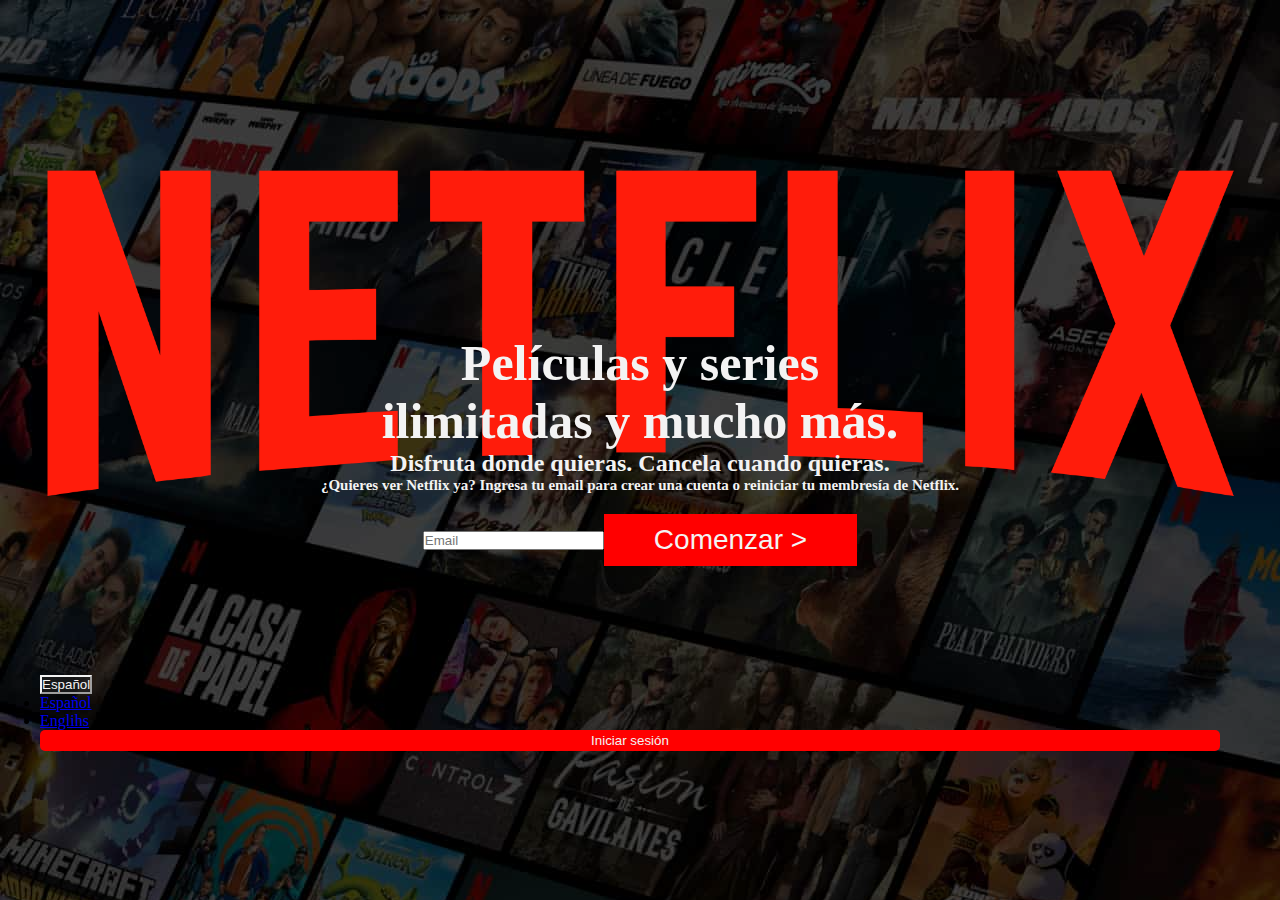
==== src/index.html @ b4f17403 "arreglos del nav y botones header" ====
<!doctype html>
<html lang="es">
  <head>
    <meta charset="utf-8">
    <meta name="viewport" content="width=device-width, initial-scale=1">
    <title>Bootstrap demo</title>
    <link rel="stylesheet" href="/src/style.css ">
    <link href="https://cdn.jsdelivr.net/npm/bootstrap@5.2.0/dist/css/bootstrap.min.css" rel="stylesheet" integrity="sha384-gH2yIJqKdNHPEq0n4Mqa/HGKIhSkIHeL5AyhkYV8i59U5AR6csBvApHHNl/vI1Bx" crossorigin="anonymous">
  </head>
  <body >
    <div class="header">
        <div class="navegador ">
            <nav class="navbar ">
                <div class="container-fluid ">
                  <a class="navbar-brand">
                    <img src="/src/imagenes/Logo-Netflix.png" alt="log netflix">
                  </a>
                  <form class="d-flex" role="search">
                    <div class="dropdown ">
                      <button class="btn dropdown-toggle" type="button" data-bs-toggle="dropdown" aria-expanded="false">
                        Español
                      </button>
                      <ul class="dropdown-menu">
                        <li><a class="dropdown-item" href="#">Español</a></li>
                        <li><a class="dropdown-item" href="#">Englihs</a></li>
                      </ul>
                   
                    </div>
                    <button class=" btn-outline-success " type="submit">Iniciar sesión</button>
                 
                  </form>
                </div>
              </nav>
        </div>
        <div class="header-text flex-1">
          <div class="contenido-banner mt-5">
            <h1>Películas y series <br> ilimitadas y mucho más.</h1>
            <h2>Disfruta donde quieras. Cancela cuando quieras.</h2>
          </div>
          <div class="contenido-form  ">
            <h3>¿Quieres ver Netflix ya? Ingresa tu email para crear una cuenta o reiniciar tu membresía de Netflix.</h3>
            <form class="row row-cols-lg-auto  align-items-center flex-2">
              <div class="  col-12z">
                <label class="visually-hidden" for="inlineFormInputGroupUsername"></label>
                <div class="input-group">
                  <input type="text" class="form-control" id="inlineFormInputGroupUsername" placeholder="Email">
                </div>
              </div>
              <div class="col-12">
                <button type="submit" class="btn-comenzar ">Comenzar ></button>
              </div>
            </form>
          </div>
        </div>
        
    

    </div>
    
  
    <script src="https://cdn.jsdelivr.net/npm/bootstrap@5.2.0/dist/js/bootstrap.bundle.min.js" integrity="sha384-A3rJD856KowSb7dwlZdYEkO39Gagi7vIsF0jrRAoQmDKKtQBHUuLZ9AsSv4jD4Xa" crossorigin="anonymous"></script>
  </body>
</html>
---- src/style.css ----
*{
    margin: 0;
    padding: 0;
    box-sizing: border-box;
}

.header{
    width: 100vw;
    height: 100vh;
    position: relative;
    background-image: url(./imagenes/fondo-netflix.jpg);
    display: flex;
    justify-content: center;
    align-items: center; 
    background-color: rgba(0, 0, 0, 0.692);
    background-blend-mode: color-dodge; 


}

.flex-1{
    display: flex;
    justify-content: center;
    align-items: center;  
    flex-direction: column;
}
.flex-2{
    display: flex;
    justify-content: center;
    align-items: center;  
    flex-direction: row;
}
.header img{
    max-width: 100%;
    height: auto;
    
    
   
}
.navegador{
    position: absolute;
    top: -4px;
    width: 100%;
    padding: 0 40px;
   
}
.navbar-brand{
    width: 130px;
    height: 70px;
    

}
.header-text{
    margin: 0 auto;
    max-width: 950px;
    padding: 75px 0;
    position: relative;
    text-align: center;
    width: 100%;
    z-index: 1;
}
.btn-outline-success{
    width: 100%;
    border: none;
    border-radius: 5px;
}
.contenido-banner h1{
    font-size: 3.125rem;
    color: #f3f3f3;
    width: 700px;

}
.contenido-banner h2{
    font-size: 1.5em;
    color: #f3f3f3;
    width: 700px;

}
.contenido-form  h3{
    width: 700px;
    font-size: 15px;
    max-width: none;
    padding-bottom: 20px;
    color: #f3f3f3;

}
.dropdown .dropdown-toggle{
    margin-right: 30px;
    background-color: rgba(36, 36, 37, 0.582);
    color: #f3f3f3;
    border-color: #f3f3f3;
    border-radius: none;
}
.d-flex{
    margin-right: 20px;
}
.d-flex .btn-outline-success {
    padding: 3px 16px;
    background-color: red;
    color: #f3f3f3;
}
.contenido-form .btn-comenzar{
    color: #f3f3f3;
    padding: 10px 50px;
    background-color: red;
    font-size: 28px;
   
    border: none;
}
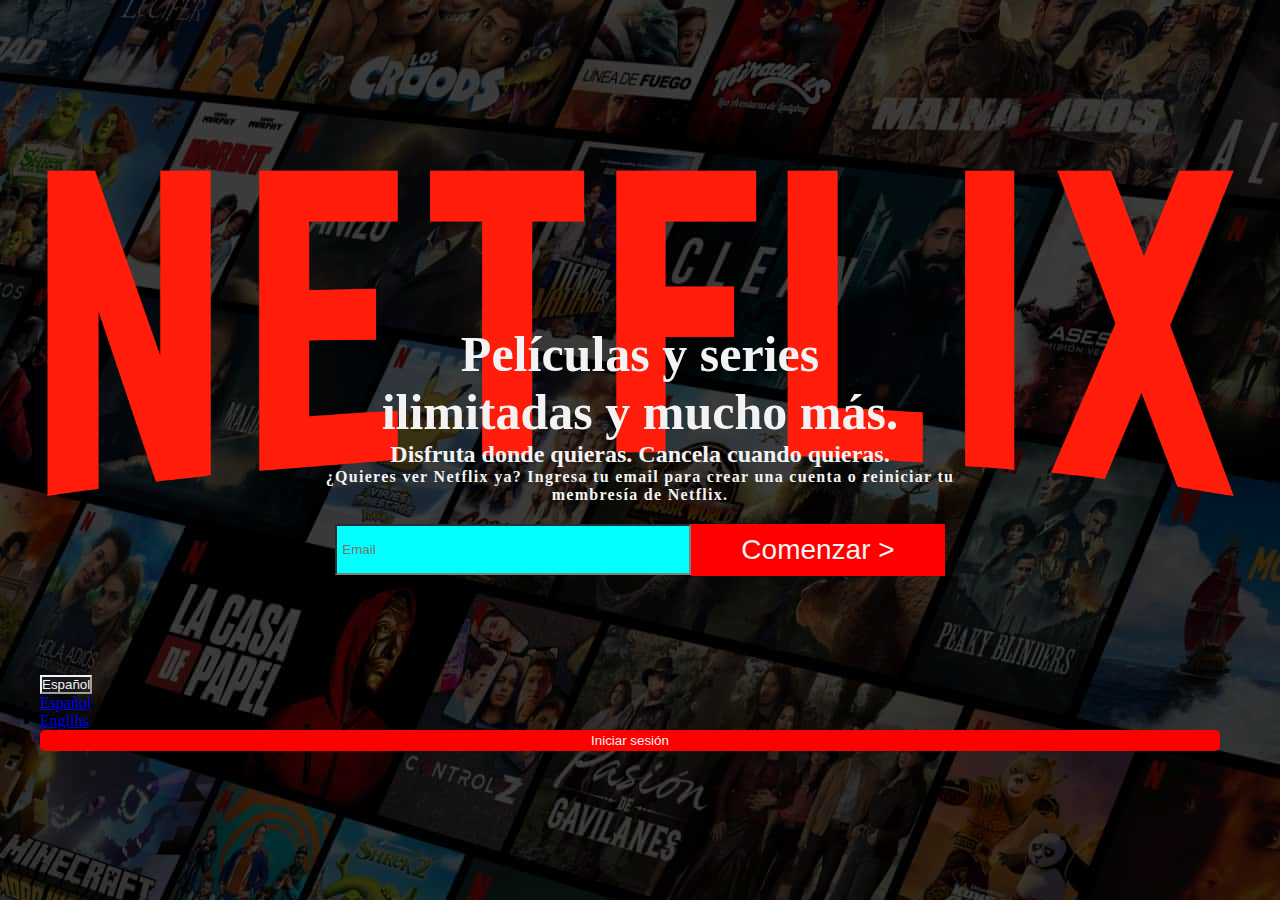
==== commit 809ee410: "arreglos del nav 21/7" ====
--- a/src/index.html
+++ b/src/index.html
@@ -37,9 +37,9 @@
             <h1>Películas y series <br> ilimitadas y mucho más.</h1>
             <h2>Disfruta donde quieras. Cancela cuando quieras.</h2>
           </div>
-          <div class="contenido-form  ">
+          <div class="contenido-form flex-1 ">
             <h3>¿Quieres ver Netflix ya? Ingresa tu email para crear una cuenta o reiniciar tu membresía de Netflix.</h3>
-            <form class="row row-cols-lg-auto  align-items-center flex-2">
+            <form class="row row-1 row-cols-lg-auto  align-items-center flex-2">
               <div class="  col-12z">
                 <label class="visually-hidden" for="inlineFormInputGroupUsername"></label>
                 <div class="input-group">
--- a/src/style.css
+++ b/src/style.css
@@ -67,7 +67,7 @@
 .contenido-banner h1{
     font-size: 3.125rem;
     color: #f3f3f3;
-    width: 700px;
+    width: auto;
 
 }
 .contenido-banner h2{
@@ -77,8 +77,10 @@
 
 }
 .contenido-form  h3{
+    width: 100%;
+    letter-spacing: 1.3px;
     width: 700px;
-    font-size: 15px;
+    font-size: 16px;
     max-width: none;
     padding-bottom: 20px;
     color: #f3f3f3;
@@ -106,4 +108,18 @@
     font-size: 28px;
    
     border: none;
+}
+.input-group .form-control{
+    background-color: aqua;
+    border-color:gray ;
+    border-radius: 0px;
+    padding-left :5px;
+    padding-right : 170px;
+    padding-top: 16px;
+    padding-bottom: 16px;
+    margin-right: 0px;
+}
+ .input-group .form-control{
+    padding-left: none;
+    padding-right: none;
 }